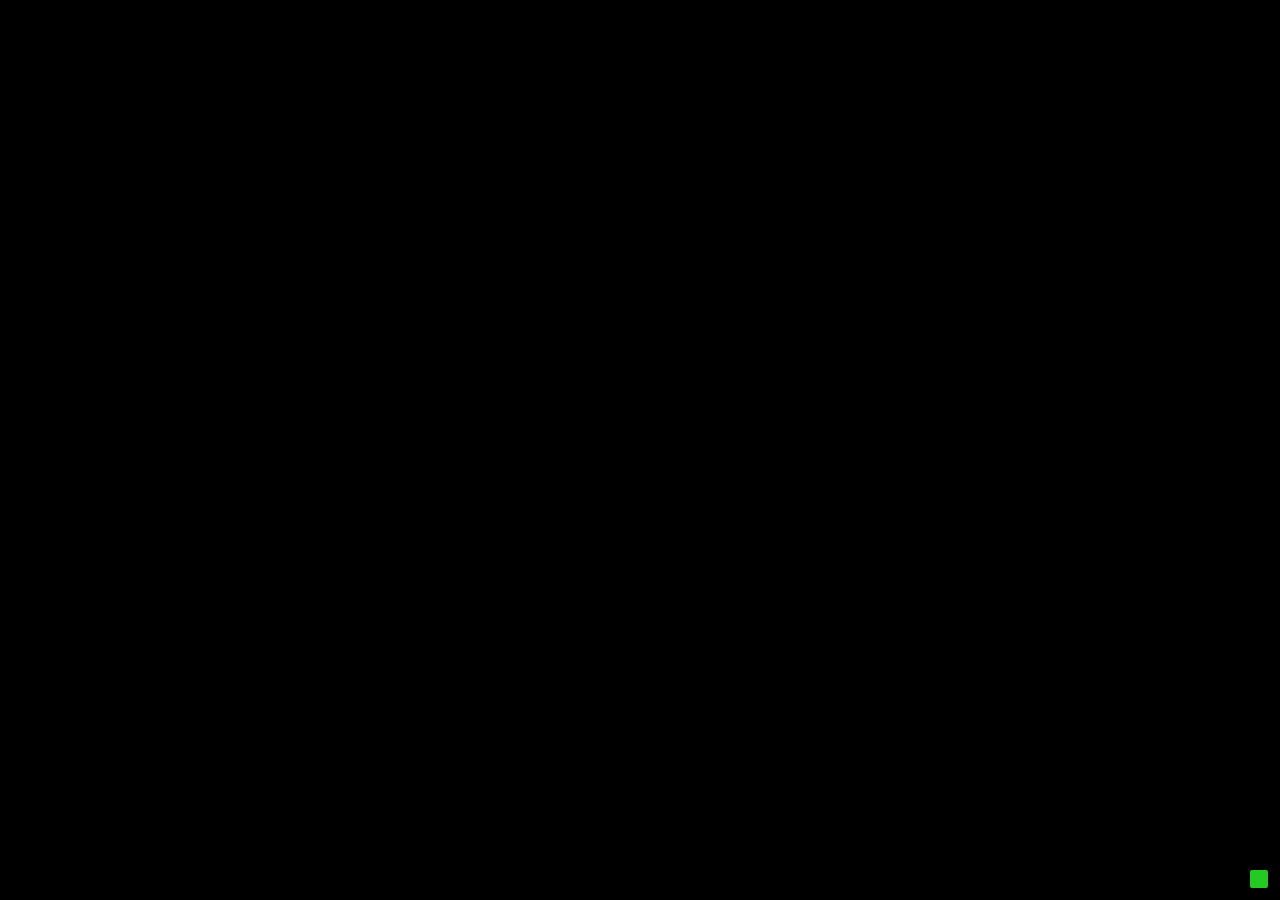
==== index.html @ a57cbce7 "Update and rename README.md to index.html" ====
<!doctype html>
<html lang="fr">
<head>
  <meta charset="utf-8">
  <title>Record – Fleurenoul</title>
  <meta name="viewport" content="width=device-width, initial-scale=1">
  <style>
    /* Reset basique */
    *, *::before, *::after {
      box-sizing: border-box;
      margin: 0;
      padding: 0;
    }

    /* Fond tribunal : mets ici ton image */
    body {
      min-height: 100vh;
      font-family: system-ui, -apple-system, BlinkMacSystemFont, "Segoe UI", sans-serif;
      background: #000;
      background-image: url("courtroom-bg.jpg"); /* remplace par le nom de ta photo si besoin */
      background-size: cover;
      background-position: center;
      background-repeat: no-repeat;
      color: #fff;
      display: flex;
      align-items: center;
      justify-content: center;
      padding: 20px;
    }

    /* Panneau type Court Record */
    .evidence-menu {
      position: relative;
      z-index: 1;
      width: min(900px, 100%);
      background: #006aa9;
      border-radius: 16px;
      box-shadow: 0 18px 40px rgba(0,0,0,0.6);
      border: 4px solid #004f7a;
      overflow: hidden;
      opacity: 0; /* sera révélé après l’animation */
      transition: opacity 0.5s ease-out;
    }

    .evidence-header {
      display: flex;
      justify-content: space-between;
      align-items: center;
      padding: 6px 16px;
      background: linear-gradient(to right, #005a8f, #007cc1);
      color: #fff;
      font-weight: 700;
      font-size: 15px;
    }

    .evidence-header-left {
      display: flex;
      align-items: center;
      gap: 12px;
    }

    .header-tab {
      background: #ffffff;
      color: #005a8f;
      padding: 4px 10px;
      border-radius: 4px 4px 0 0;
      font-size: 13px;
      box-shadow: 0 2px 0 rgba(0,0,0,0.2);
    }

    .header-title {
      text-transform: uppercase;
      letter-spacing: 0.08em;
      font-size: 11px;
      opacity: 0.85;
    }

    .story-mode {
      background: #1fa53c;
      color: #fff;
      padding: 3px 10px;
      border-radius: 12px;
      font-size: 11px;
      box-shadow: 0 2px 0 rgba(0,0,0,0.4);
    }

    /* Zone de détails (texte de la preuve/fandom) */
    .evidence-details {
      background: #ffffff;
      color: #222;
      padding: 12px 18px 14px;
      border-bottom: 3px solid #b5b5b5;
      font-size: 14px;
      min-height: 150px;
    }

    .evidence-title {
      background: #ffd948;
      padding: 6px 10px;
      font-weight: 700;
      margin-bottom: 8px;
      border-radius: 4px;
      border: 1px solid #c69e27;
    }

    .evidence-text {
      margin-bottom: 8px;
      line-height: 1.4;
    }

    .evidence-notes {
      font-size: 13px;
      color: #444;
      border-top: 1px dashed #bbb;
      padding-top: 6px;
    }

    .btn-enter {
      margin-top: 10px;
      display: inline-block;
      background: #006aa9;
      color: #fff;
      border: none;
      border-radius: 999px;
      padding: 6px 14px;
      font-size: 13px;
      cursor: pointer;
      box-shadow: 0 3px 0 rgba(0,0,0,0.4);
    }

    .btn-enter:active {
      transform: translateY(2px);
      box-shadow: 0 1px 0 rgba(0,0,0,0.4);
    }

    /* Icônes / slots de preuve */
    .evidence-icons {
      padding: 6px 12px 12px;
      background: #006aa9;
      display: grid;
      grid-template-columns: auto 1fr auto;
      align-items: center;
      gap: 8px;
    }

    .arrow-btn {
      width: 26px;
      height: 26px;
      border-radius: 999px;
      border: none;
      background: #ffd948;
      color: #754c16;
      font-weight: 700;
      cursor: pointer;
      box-shadow: 0 2px 0 rgba(0,0,0,0.5);
    }

    .arrow-btn:active {
      transform: translateY(2px);
      box-shadow: 0 1px 0 rgba(0,0,0,0.5);
    }

    .slots-row {
      display: grid;
      grid-template-columns: repeat(8, minmax(0, 1fr));
      gap: 4px;
      padding: 4px;
      background: #00538a;
      border-radius: 6px;
      box-shadow: inset 0 0 0 2px rgba(0,0,0,0.3);
    }

    .slot {
      height: 52px;
      border-radius: 4px;
      border: 2px solid #00456f;
      background: linear-gradient(to bottom, #00a3ff, #0063a3);
      display: flex;
      align-items: center;
      justify-content: center;
      cursor: pointer;
      position: relative;
      overflow: hidden;
      transition: transform 0.12s ease-out, box-shadow 0.12s ease-out, border-color 0.12s;
    }

    .slot::before {
      content: "";
      position: absolute;
      inset: 0;
      background: radial-gradient(circle at top, rgba(255,255,255,0.35), transparent 65%);
      opacity: 0.7;
      pointer-events: none;
    }

    .slot-icon {
      width: 32px;
      height: 32px;
      border-radius: 999px;
      background: #ffd948;
      border: 2px solid #c69e27;
      display: flex;
      align-items: center;
      justify-content: center;
      font-size: 18px;
      color: #754c16;
      font-weight: 700;
    }

    .slot-label {
      position: absolute;
      bottom: 2px;
      left: 2px;
      right: 2px;
      font-size: 9px;
      text-align: center;
      color: #eef7ff;
      text-shadow: 0 1px 0 rgba(0,0,0,0.6);
      pointer-events: none;
    }

    .slot:hover {
      transform: translateY(-2px);
      box-shadow: 0 3px 8px rgba(0,0,0,0.6);
      border-color: #ffe486;
    }

    .slot.active {
      border-color: #ffd948;
      box-shadow: 0 0 0 2px rgba(255,217,72,0.7);
    }

    /* Ligne de texte façon dialogue en bas */
    .dialogue-bar {
      background: #001118;
      color: #58ff58;
      font-family: "Courier New", monospace;
      padding: 8px 16px;
      font-size: 13px;
      border-top: 2px solid #0c3c0c;
    }

    /* Overlay transition de jour Ace Attorney-like */
    .day-transition {
      position: fixed;
      inset: 0;
      background: rgba(0, 0, 0, 0.9);
      display: flex;
      align-items: flex-end;
      justify-content: center;
      z-index: 999;
      pointer-events: none;
    }

    .day-band {
      width: 100%;
      max-width: 1300px;
      background: #000814;
      border-top: 2px solid #0c3c0c;
      padding: 18px 32px 20px;
      box-shadow: 0 -6px 0 rgba(0,0,0,0.8);
      transform: translateY(100%);
      text-align: center;    /* <-- c’est ça qui centre le texte */
      animation: day-band-slide 0.7s ease-out forwards,
                 day-band-hold 1.6s linear 0.7s forwards,
                 day-band-exit 0.7s ease-in 2.3s forwards;
    }

    .day-line {
      font-family: "Courier New", monospace;
      color: #58ff58;
      font-size: 18px;
      text-shadow: 0 1px 0 #002b00;
    }

    .day-date {
      margin-bottom: 4px;
    }

    .day-court {
      font-weight: bold;
    }

    /* Animations du bandeau */
    @keyframes day-band-slide {
      from { transform: translateY(100%); }
      to   { transform: translateY(0%); }
    }

    @keyframes day-band-hold {
      from { opacity: 1; }
      to   { opacity: 1; }
    }

    @keyframes day-band-exit {
      from { transform: translateY(0%); opacity: 1; }
      to   { transform: translateY(100%); opacity: 0; }
    }

    /* Overlay easter egg "gay" */
    .gay-easter-egg {
  position: fixed;
  inset: 0;
  display: none;              /* caché par défaut */
  align-items: center;
  justify-content: center;
  z-index: 1000;
}

    .gay-easter-egg-backdrop {
      position: absolute;
      inset: 0;
      background: rgba(0, 0, 0, 0.85);
    }

    .gay-easter-egg-content {
      position: relative;
      z-index: 1001;
      background: #000814;
      border-radius: 12px;
      padding: 12px;
      box-shadow: 0 18px 40px rgba(0,0,0,0.8);
      max-width: 640px;
      width: 90%;
    }

    .gay-easter-egg-content video {
      width: 100%;
      height: auto;
      display: block;
      border-radius: 8px;
    }

    .gay-close-btn {
      margin-top: 8px;
      display: inline-block;
      background: #006aa9;
      color: #fff;
      border: none;
      border-radius: 999px;
      padding: 6px 14px;
      font-size: 13px;
      cursor: pointer;
      box-shadow: 0 3px 0 rgba(0,0,0,0.4);
    }

    .gay-close-btn:active {
      transform: translateY(2px);
      box-shadow: 0 1px 0 rgba(0,0,0,0.4);
    }

    /* Bouton carré pour couper la musique en bas à droite */
    .bg-music-toggle {
      position: fixed;
      right: 12px;
      bottom: 12px;
      width: 18px;
      height: 18px;
      border-radius: 2px;
      border: none;
      background: #24c924;        /* vert = musique active */
      box-shadow: 0 2px 4px rgba(0,0,0,0.5);
      cursor: pointer;
      z-index: 1002;
    }

    .bg-music-toggle.muted {
      background: #c92424;        /* rouge = musique coupée */
    }

    /* Responsive */
    @media (max-width: 700px) {
      .evidence-menu {
        border-width: 3px;
      }

      .evidence-details {
        font-size: 13px;
      }

      .slot {
        height: 46px;
      }

      .slot-icon {
        width: 26px;
        height: 26px;
        font-size: 16px;
      }

      .header-tab {
        display: none; /* on simplifie sur petit écran */
      }
    }
  </style>
</head>
<body>
  <!-- Overlay animation de jour -->
  <div class="day-transition" id="day-transition">
    <div class="day-band">
      <p class="day-line day-date">26 juillet 2026</p>
      <p class="day-line day-court">Tribunal de Fleurenoul</p>
    </div>
  </div>

  <!-- Panneau principal type Court Record -->
  <main class="evidence-menu" aria-label="Record de Fleurenoul">
    <header class="evidence-header">
      <div class="evidence-header-left">
        <div class="header-tab">Record</div>
        <div class="header-title">Dossier de Fleurenoul</div>
      </div>
    </header>

    <section class="evidence-details">
      <div class="evidence-title" id="evidence-title">
        Bienvenue dans le multivers de Fleurenoul
      </div>
      <p class="evidence-text" id="evidence-text">
        Choisis une “preuve” dans la barre du bas pour ouvrir le dossier d’un de ses centres d’intérêt :
        ITZY, Ace Attorney, My Little Pony, Ici tout commence, XLOV, Farod…
      </p>
      <p class="evidence-notes" id="evidence-notes">
        Conseil : commence par ITZY ou Ace Attorney si tu veux lui faire le plus plaisir.
      </p>
      <button class="btn-enter" id="btn-enter" type="button">
        Entrer dans ce fandom
      </button>
    </section>

    <nav class="evidence-icons" aria-label="Sélection des fandoms">
      <button class="arrow-btn" type="button" id="arrow-left">&lt;</button>

      <div class="slots-row" id="slots-row">
        <!-- rempli dynamiquement en JS -->
      </div>

      <button class="arrow-btn" type="button" id="arrow-right">&gt;</button>
    </nav>

    <div class="dialogue-bar" id="dialogue-bar">
      Juste avant que je clique sur cette “preuve”, je savais déjà que Fleurenoul allait l’adorer…
    </div>
  </main>

  <!-- Overlay easter egg vidéo -->
  <div class="gay-easter-egg" id="gay-easter-egg">
    <div class="gay-easter-egg-backdrop"></div>
    <div class="gay-easter-egg-content">
      <video id="gay-video" src="toi-t-es-gay-toi.mp4" controls></video>
      <button type="button" class="gay-close-btn" id="gay-close-btn">Fermer</button>
    </div>
  </div>

  <!-- Musique de fond + bouton mute -->
  <audio id="bg-music" src="Phoenix-Wright-Ace-Attorney-OST-Logic-and-Trick.mp3" loop></audio>
  <button type="button" id="bg-music-toggle" class="bg-music-toggle" aria-label="Couper la musique"></button>

  <script>
    // Configuration des fandoms de Fleurenoul
    const fandoms = [
      {
        id: "itzy",
        shortLabel: "ITZY",
        iconLetter: "I",
        page: "itzy.html",
        title: "ITZY",
        text: "ITZY est un girl group K‑pop de 5 membres que Fleurenoul adore.",
        notes: "Lorem ipsum",
        dialogue: "Cette preuve montre à quel point Fleurenoul est MIDZY."
      },
      {
        id: "ace-attorney",
        shortLabel: "Ace Att.",
        iconLetter: "A",
        page: "ace-attorney.html",
        title: "Ace Attorney",
        text: "Série de visual novels judiciaires où Phoenix Wright et Hunter/Edgeworth s’affrontent dans des procès dramatiques. Fleurenoul connaît les affaires par cœur.",
        notes: "Lorem ipsum",
        dialogue: "Cette preuve laisse entendre que Fleurenoul aime le narumitsu"
      },
      {
        id: "mlp",
        shortLabel: "MLP",
        iconLetter: "M",
        page: "mlp.html",
        title: "My Little Pony",
        text: "Univers coloré centré sur l’amitié et des poneys.",
        notes: "Lorem ipsum",
        dialogue: "Lorem ipsum"
      },
      {
        id: "ici-tout-commence",
        shortLabel: "ITC",
        iconLetter: "C",
        page: "ici-tout-commence.html",
        title: "Ici tout commence",
        text: "Série française qui suit le quotidien d’une école de cuisine, avec drama, relations et intrigues.",
        notes: "Lorem ipsum",
        dialogue: "Cette preuve rappelle à quel point Fleurenoul aime les intrigues. Et teyssier ce gros enculé."
      },
      {
        id: "xlov",
        shortLabel: "XLOV",
        iconLetter: "X",
        page: "xlov.html",
        title: "XLOV",
        text: "Lorem ipsum",
        notes: "Lorem ipsum",
        dialogue: "IMMA BE A OUUHOUUHOUUUUUUUU..."
      },
      {
        id: "farod",
        shortLabel: "Farod",
        iconLetter: "F",
        page: "farod.html",
        title: "Farodgames",
        text: "Farod, créateur français.",
        notes: "GAY (écrit gay sur ton clavier)",
        dialogue: "Lorem ipsum"
      }
    ];

    const slotsRow = document.getElementById("slots-row");
    const titleEl = document.getElementById("evidence-title");
    const textEl = document.getElementById("evidence-text");
    const notesEl = document.getElementById("evidence-notes");
    const enterBtn = document.getElementById("btn-enter");
    const dialogueBar = document.getElementById("dialogue-bar");
    const arrowLeft = document.getElementById("arrow-left");
    const arrowRight = document.getElementById("arrow-right");

    let currentIndex = 0;

    // Création des slots
    fandoms.forEach((fandom, index) => {
      const slot = document.createElement("button");
      slot.type = "button";
      slot.className = "slot";
      slot.dataset.index = index;

      const icon = document.createElement("div");
      icon.className = "slot-icon";
      icon.textContent = fandom.iconLetter;

      const label = document.createElement("div");
      label.className = "slot-label";
      label.textContent = fandom.shortLabel;

      slot.appendChild(icon);
      slot.appendChild(label);
      slotsRow.appendChild(slot);

      slot.addEventListener("click", () => {
        selectFandom(index);
      });
    });

    function selectFandom(index) {
      currentIndex = index;
      const fandom = fandoms[index];

      // Visuel slot actif
      document.querySelectorAll(".slot").forEach((slotEl) => {
        slotEl.classList.toggle(
          "active",
          Number(slotEl.dataset.index) === index
        );
      });

      // Mise à jour des textes
      titleEl.textContent = fandom.title;
      textEl.textContent = fandom.text;
      notesEl.textContent = fandom.notes;
      dialogueBar.textContent = fandom.dialogue;

      // Bouton "Entrer" -> redirection vers la page du fandom
      enterBtn.onclick = () => {
        if (fandom.page) {
          window.location.href = fandom.page;
        }
      };
    }

    // Flèches gauche/droite
    arrowLeft.addEventListener("click", () => {
      const newIndex = (currentIndex - 1 + fandoms.length) % fandoms.length;
      selectFandom(newIndex);
    });

    arrowRight.addEventListener("click", () => {
      const newIndex = (currentIndex + 1) % fandoms.length;
      selectFandom(newIndex);
    });

    // Sélection initiale
    selectFandom(0);

    // Animation d'entrée façon Ace Attorney : bandeau puis apparition du hub
    window.addEventListener("load", () => {
      const transition = document.getElementById("day-transition");
      const menu = document.querySelector(".evidence-menu");

      const totalDuration = 3000; // 0.7 + 1.6 + 0.7 secondes

      setTimeout(() => {
        if (transition) {
          transition.style.display = "none";
        }
        if (menu) {
          menu.style.opacity = "1";
        }
      }, totalDuration);
    });

    // Easter egg : quand on tape "gay" au clavier, lancer la vidéo
    (function () {
  const overlay = document.getElementById("gay-easter-egg");
  const video = document.getElementById("gay-video");
  const closeBtn = document.getElementById("gay-close-btn");

  let buffer = "";

  function openEasterEgg() {
    if (!overlay || !video) return;
    overlay.style.display = "flex";   // on affiche l’overlay
    video.currentTime = 0;
    video.play().catch(() => {
      // si l'autoplay est bloqué, l'utilisateur peut cliquer sur play
    });
  }

  function closeEasterEgg() {
    if (!overlay || !video) return;
    video.pause();
    overlay.style.display = "none";   // on cache l’overlay
    buffer = "";
  }

  // Fermer en cliquant sur le bouton ou sur le fond
  if (closeBtn) {
    closeBtn.addEventListener("click", closeEasterEgg);
  }
  if (overlay) {
    overlay.addEventListener("click", (e) => {
      if (
        e.target === overlay ||
        e.target.classList.contains("gay-easter-egg-backdrop")
      ) {
        closeEasterEgg();
      }
    });
  }

  // Fermer avec Escape
  window.addEventListener("keydown", (e) => {
    if (e.key === "Escape") {
      closeEasterEgg();
    }
  });

  // Détection de la séquence "g", "a", "y"
  window.addEventListener("keydown", (e) => {
    const tag = document.activeElement.tagName;
    if (tag === "INPUT" || tag === "TEXTAREA") return;

    const key = e.key.toLowerCase();
    if (key.length === 1 && key.match(/[a-z]/)) {
      buffer = (buffer + key).slice(-3); // garder les 3 dernières lettres
      if (buffer === "gay") {
        openEasterEgg();
      }
    }
  });
})();

    // Musique de fond : Logic and Trick, en boucle, avec bouton carré mute
    (function () {
      const music = document.getElementById("bg-music");
      const toggle = document.getElementById("bg-music-toggle");
      if (!music || !toggle) return;

      music.volume = 0.6;
      music.muted = false;

      let hasStarted = false;

      function startMusicOnce() {
        if (hasStarted) return;
        hasStarted = true;
        music.play().catch(() => {
          // si le navigateur bloque, le user pourra cliquer sur le bouton pour lancer manuellement
        });
        document.removeEventListener("click", startMusicOnce);
        document.removeEventListener("keydown", startMusicOnce);
      }

      // Première interaction utilisateur -> on démarre la musique
      document.addEventListener("click", startMusicOnce, { once: true });
      document.addEventListener("keydown", startMusicOnce, { once: true });

      // Bouton carré pour mute / unmute
      toggle.addEventListener("click", () => {
        music.muted = !music.muted;
        toggle.classList.toggle("muted", music.muted);
      });
    })();
  </script>
</body>
</html>
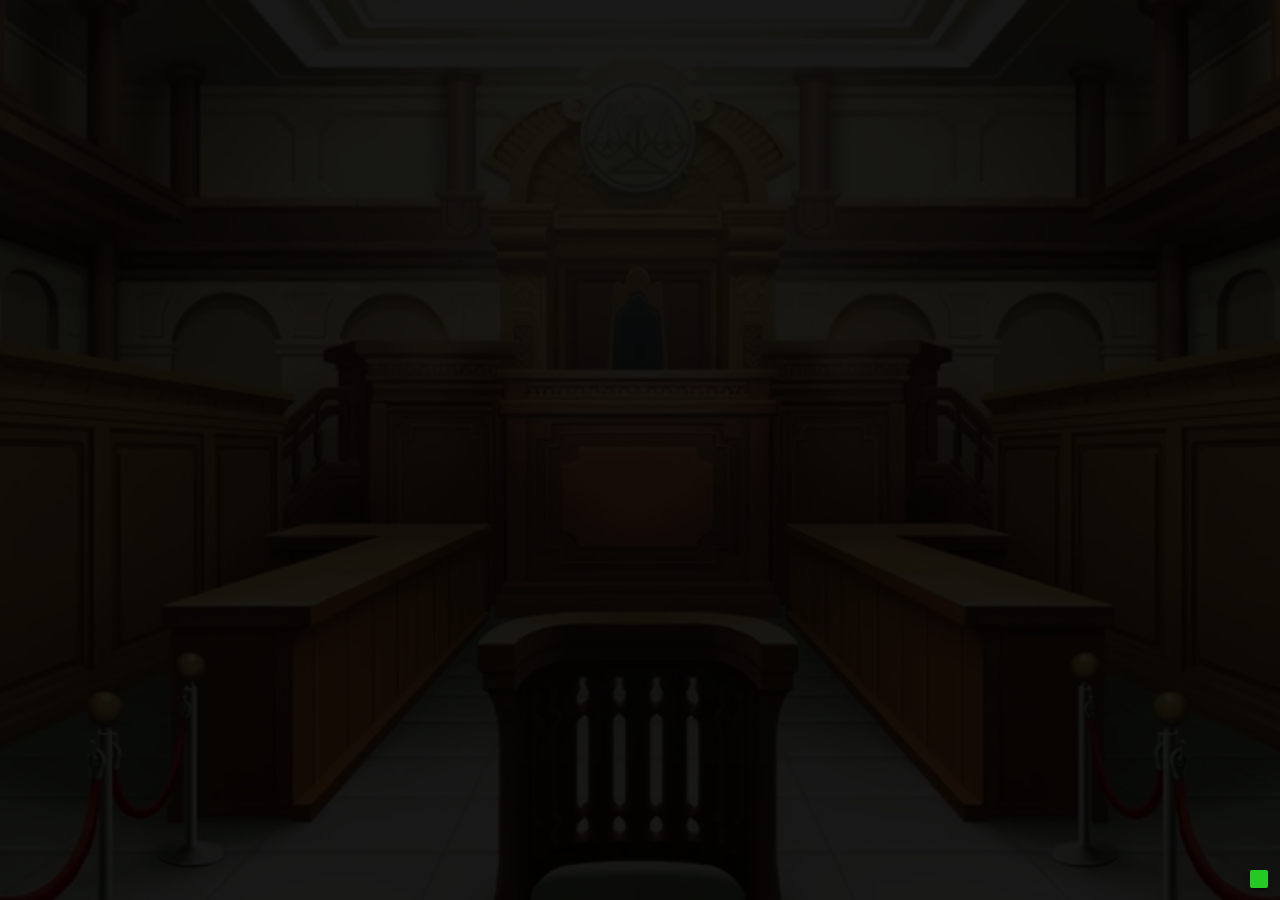
==== commit 83173ffa: "Update index.html" ====
--- a/index.html
+++ b/index.html
@@ -398,7 +398,7 @@
   <!-- Overlay animation de jour -->
   <div class="day-transition" id="day-transition">
     <div class="day-band">
-      <p class="day-line day-date">26 juillet 2026</p>
+      <p class="day-line day-date">28 septembre 2026</p>
       <p class="day-line day-court">Tribunal de Fleurenoul</p>
     </div>
   </div>
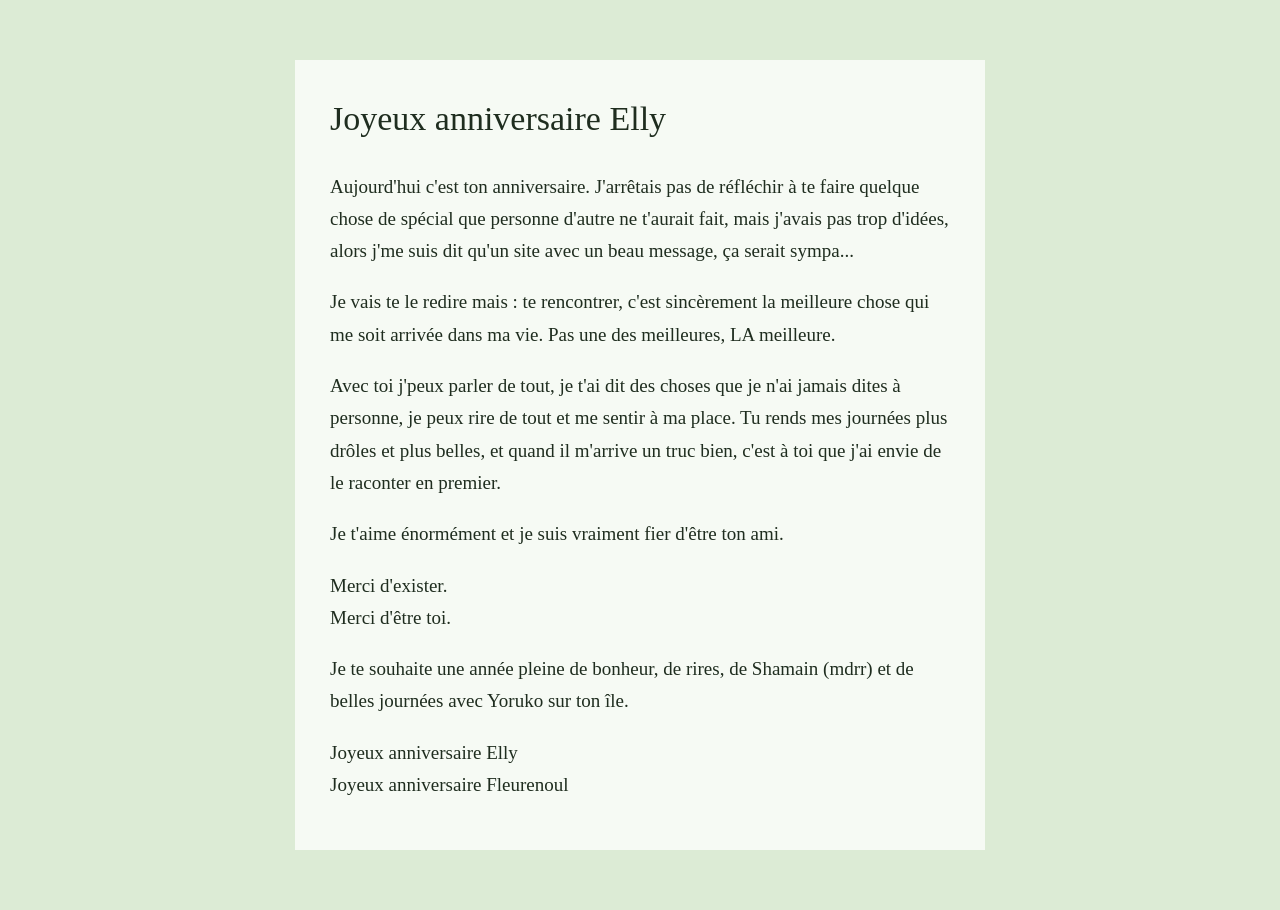
==== commit 211e1ecd: "Update index.html" ====
--- a/index.html
+++ b/index.html
@@ -1,710 +1,62 @@
-<!doctype html>
+<!DOCTYPE html>
 <html lang="fr">
 <head>
-  <meta charset="utf-8">
-  <title>Record – Fleurenoul</title>
-  <meta name="viewport" content="width=device-width, initial-scale=1">
-  <style>
-    /* Reset basique */
-    *, *::before, *::after {
-      box-sizing: border-box;
-      margin: 0;
-      padding: 0;
-    }
+<meta charset="UTF-8">
+<meta name="viewport" content="width=device-width, initial-scale=1">
+<title>joyeux anniversaire elly</title>
+<style>
+  body {
+    margin: 0;
+    background-color: #dcebd5;
+    /* pour mettre une image en fond : décommente la ligne en dessous et mets ton image dans le dossier */
+    /* background-image: url("fond.jpg"); background-size: cover; background-attachment: fixed; */
+    color: #1f2d1f;
+    font-family: Georgia, "Times New Roman", serif;
+    font-size: 19px;
+    line-height: 1.7;
+  }
 
-    /* Fond tribunal : mets ici ton image */
-    body {
-      min-height: 100vh;
-      font-family: system-ui, -apple-system, BlinkMacSystemFont, "Segoe UI", sans-serif;
-      background: #000;
-      background-image: url("courtroom-bg.jpg"); /* remplace par le nom de ta photo si besoin */
-      background-size: cover;
-      background-position: center;
-      background-repeat: no-repeat;
-      color: #fff;
-      display: flex;
-      align-items: center;
-      justify-content: center;
-      padding: 20px;
-    }
+  .texte {
+    max-width: 620px;
+    margin: 60px auto;
+    padding: 30px 35px;
+    background: rgba(255, 255, 255, 0.75);
+  }
 
-    /* Panneau type Court Record */
-    .evidence-menu {
-      position: relative;
-      z-index: 1;
-      width: min(900px, 100%);
-      background: #006aa9;
-      border-radius: 16px;
-      box-shadow: 0 18px 40px rgba(0,0,0,0.6);
-      border: 4px solid #004f7a;
-      overflow: hidden;
-      opacity: 0; /* sera révélé après l’animation */
-      transition: opacity 0.5s ease-out;
-    }
+  h1 {
+    font-size: 34px;
+    font-weight: normal;
+    margin-top: 0;
+  }
 
-    .evidence-header {
-      display: flex;
-      justify-content: space-between;
-      align-items: center;
-      padding: 6px 16px;
-      background: linear-gradient(to right, #005a8f, #007cc1);
-      color: #fff;
-      font-weight: 700;
-      font-size: 15px;
-    }
-
-    .evidence-header-left {
-      display: flex;
-      align-items: center;
-      gap: 12px;
-    }
-
-    .header-tab {
-      background: #ffffff;
-      color: #005a8f;
-      padding: 4px 10px;
-      border-radius: 4px 4px 0 0;
-      font-size: 13px;
-      box-shadow: 0 2px 0 rgba(0,0,0,0.2);
-    }
-
-    .header-title {
-      text-transform: uppercase;
-      letter-spacing: 0.08em;
-      font-size: 11px;
-      opacity: 0.85;
-    }
-
-    .story-mode {
-      background: #1fa53c;
-      color: #fff;
-      padding: 3px 10px;
-      border-radius: 12px;
-      font-size: 11px;
-      box-shadow: 0 2px 0 rgba(0,0,0,0.4);
-    }
-
-    /* Zone de détails (texte de la preuve/fandom) */
-    .evidence-details {
-      background: #ffffff;
-      color: #222;
-      padding: 12px 18px 14px;
-      border-bottom: 3px solid #b5b5b5;
-      font-size: 14px;
-      min-height: 150px;
-    }
-
-    .evidence-title {
-      background: #ffd948;
-      padding: 6px 10px;
-      font-weight: 700;
-      margin-bottom: 8px;
-      border-radius: 4px;
-      border: 1px solid #c69e27;
-    }
-
-    .evidence-text {
-      margin-bottom: 8px;
-      line-height: 1.4;
-    }
-
-    .evidence-notes {
-      font-size: 13px;
-      color: #444;
-      border-top: 1px dashed #bbb;
-      padding-top: 6px;
-    }
-
-    .btn-enter {
-      margin-top: 10px;
-      display: inline-block;
-      background: #006aa9;
-      color: #fff;
-      border: none;
-      border-radius: 999px;
-      padding: 6px 14px;
-      font-size: 13px;
-      cursor: pointer;
-      box-shadow: 0 3px 0 rgba(0,0,0,0.4);
-    }
-
-    .btn-enter:active {
-      transform: translateY(2px);
-      box-shadow: 0 1px 0 rgba(0,0,0,0.4);
-    }
-
-    /* Icônes / slots de preuve */
-    .evidence-icons {
-      padding: 6px 12px 12px;
-      background: #006aa9;
-      display: grid;
-      grid-template-columns: auto 1fr auto;
-      align-items: center;
-      gap: 8px;
-    }
-
-    .arrow-btn {
-      width: 26px;
-      height: 26px;
-      border-radius: 999px;
-      border: none;
-      background: #ffd948;
-      color: #754c16;
-      font-weight: 700;
-      cursor: pointer;
-      box-shadow: 0 2px 0 rgba(0,0,0,0.5);
-    }
-
-    .arrow-btn:active {
-      transform: translateY(2px);
-      box-shadow: 0 1px 0 rgba(0,0,0,0.5);
-    }
-
-    .slots-row {
-      display: grid;
-      grid-template-columns: repeat(8, minmax(0, 1fr));
-      gap: 4px;
-      padding: 4px;
-      background: #00538a;
-      border-radius: 6px;
-      box-shadow: inset 0 0 0 2px rgba(0,0,0,0.3);
-    }
-
-    .slot {
-      height: 52px;
-      border-radius: 4px;
-      border: 2px solid #00456f;
-      background: linear-gradient(to bottom, #00a3ff, #0063a3);
-      display: flex;
-      align-items: center;
-      justify-content: center;
-      cursor: pointer;
-      position: relative;
-      overflow: hidden;
-      transition: transform 0.12s ease-out, box-shadow 0.12s ease-out, border-color 0.12s;
-    }
-
-    .slot::before {
-      content: "";
-      position: absolute;
-      inset: 0;
-      background: radial-gradient(circle at top, rgba(255,255,255,0.35), transparent 65%);
-      opacity: 0.7;
-      pointer-events: none;
-    }
-
-    .slot-icon {
-      width: 32px;
-      height: 32px;
-      border-radius: 999px;
-      background: #ffd948;
-      border: 2px solid #c69e27;
-      display: flex;
-      align-items: center;
-      justify-content: center;
-      font-size: 18px;
-      color: #754c16;
-      font-weight: 700;
-    }
-
-    .slot-label {
-      position: absolute;
-      bottom: 2px;
-      left: 2px;
-      right: 2px;
-      font-size: 9px;
-      text-align: center;
-      color: #eef7ff;
-      text-shadow: 0 1px 0 rgba(0,0,0,0.6);
-      pointer-events: none;
-    }
-
-    .slot:hover {
-      transform: translateY(-2px);
-      box-shadow: 0 3px 8px rgba(0,0,0,0.6);
-      border-color: #ffe486;
-    }
-
-    .slot.active {
-      border-color: #ffd948;
-      box-shadow: 0 0 0 2px rgba(255,217,72,0.7);
-    }
-
-    /* Ligne de texte façon dialogue en bas */
-    .dialogue-bar {
-      background: #001118;
-      color: #58ff58;
-      font-family: "Courier New", monospace;
-      padding: 8px 16px;
-      font-size: 13px;
-      border-top: 2px solid #0c3c0c;
-    }
-
-    /* Overlay transition de jour Ace Attorney-like */
-    .day-transition {
-      position: fixed;
-      inset: 0;
-      background: rgba(0, 0, 0, 0.9);
-      display: flex;
-      align-items: flex-end;
-      justify-content: center;
-      z-index: 999;
-      pointer-events: none;
-    }
-
-    .day-band {
-      width: 100%;
-      max-width: 1300px;
-      background: #000814;
-      border-top: 2px solid #0c3c0c;
-      padding: 18px 32px 20px;
-      box-shadow: 0 -6px 0 rgba(0,0,0,0.8);
-      transform: translateY(100%);
-      text-align: center;    /* <-- c’est ça qui centre le texte */
-      animation: day-band-slide 0.7s ease-out forwards,
-                 day-band-hold 1.6s linear 0.7s forwards,
-                 day-band-exit 0.7s ease-in 2.3s forwards;
-    }
-
-    .day-line {
-      font-family: "Courier New", monospace;
-      color: #58ff58;
-      font-size: 18px;
-      text-shadow: 0 1px 0 #002b00;
-    }
-
-    .day-date {
-      margin-bottom: 4px;
-    }
-
-    .day-court {
-      font-weight: bold;
-    }
-
-    /* Animations du bandeau */
-    @keyframes day-band-slide {
-      from { transform: translateY(100%); }
-      to   { transform: translateY(0%); }
-    }
-
-    @keyframes day-band-hold {
-      from { opacity: 1; }
-      to   { opacity: 1; }
-    }
-
-    @keyframes day-band-exit {
-      from { transform: translateY(0%); opacity: 1; }
-      to   { transform: translateY(100%); opacity: 0; }
-    }
-
-    /* Overlay easter egg "gay" */
-    .gay-easter-egg {
-  position: fixed;
-  inset: 0;
-  display: none;              /* caché par défaut */
-  align-items: center;
-  justify-content: center;
-  z-index: 1000;
-}
-
-    .gay-easter-egg-backdrop {
-      position: absolute;
-      inset: 0;
-      background: rgba(0, 0, 0, 0.85);
-    }
-
-    .gay-easter-egg-content {
-      position: relative;
-      z-index: 1001;
-      background: #000814;
-      border-radius: 12px;
-      padding: 12px;
-      box-shadow: 0 18px 40px rgba(0,0,0,0.8);
-      max-width: 640px;
-      width: 90%;
-    }
-
-    .gay-easter-egg-content video {
-      width: 100%;
-      height: auto;
-      display: block;
-      border-radius: 8px;
-    }
-
-    .gay-close-btn {
-      margin-top: 8px;
-      display: inline-block;
-      background: #006aa9;
-      color: #fff;
-      border: none;
-      border-radius: 999px;
-      padding: 6px 14px;
-      font-size: 13px;
-      cursor: pointer;
-      box-shadow: 0 3px 0 rgba(0,0,0,0.4);
-    }
-
-    .gay-close-btn:active {
-      transform: translateY(2px);
-      box-shadow: 0 1px 0 rgba(0,0,0,0.4);
-    }
-
-    /* Bouton carré pour couper la musique en bas à droite */
-    .bg-music-toggle {
-      position: fixed;
-      right: 12px;
-      bottom: 12px;
-      width: 18px;
-      height: 18px;
-      border-radius: 2px;
-      border: none;
-      background: #24c924;        /* vert = musique active */
-      box-shadow: 0 2px 4px rgba(0,0,0,0.5);
-      cursor: pointer;
-      z-index: 1002;
-    }
-
-    .bg-music-toggle.muted {
-      background: #c92424;        /* rouge = musique coupée */
-    }
-
-    /* Responsive */
-    @media (max-width: 700px) {
-      .evidence-menu {
-        border-width: 3px;
-      }
-
-      .evidence-details {
-        font-size: 13px;
-      }
-
-      .slot {
-        height: 46px;
-      }
-
-      .slot-icon {
-        width: 26px;
-        height: 26px;
-        font-size: 16px;
-      }
-
-      .header-tab {
-        display: none; /* on simplifie sur petit écran */
-      }
-    }
-  </style>
+  @media (max-width: 600px) {
+    body { font-size: 17px; }
+    .texte { margin: 20px 12px; padding: 22px 20px; }
+    h1 { font-size: 28px; }
+  }
+</style>
 </head>
 <body>
-  <!-- Overlay animation de jour -->
-  <div class="day-transition" id="day-transition">
-    <div class="day-band">
-      <p class="day-line day-date">28 septembre 2026</p>
-      <p class="day-line day-court">Tribunal de Fleurenoul</p>
-    </div>
-  </div>
 
-  <!-- Panneau principal type Court Record -->
-  <main class="evidence-menu" aria-label="Record de Fleurenoul">
-    <header class="evidence-header">
-      <div class="evidence-header-left">
-        <div class="header-tab">Record</div>
-        <div class="header-title">Dossier de Fleurenoul</div>
-      </div>
-    </header>
+<div class="texte">
+  <h1>Joyeux anniversaire Elly</h1>
 
-    <section class="evidence-details">
-      <div class="evidence-title" id="evidence-title">
-        Bienvenue dans le multivers de Fleurenoul
-      </div>
-      <p class="evidence-text" id="evidence-text">
-        Choisis une “preuve” dans la barre du bas pour ouvrir le dossier d’un de ses centres d’intérêt :
-        ITZY, Ace Attorney, My Little Pony, Ici tout commence, XLOV, Farod…
-      </p>
-      <p class="evidence-notes" id="evidence-notes">
-        Conseil : commence par ITZY ou Ace Attorney si tu veux lui faire le plus plaisir.
-      </p>
-      <button class="btn-enter" id="btn-enter" type="button">
-        Entrer dans ce fandom
-      </button>
-    </section>
+  <p>Aujourd'hui c'est ton anniversaire. J'arrêtais pas de réfléchir à te faire quelque chose de spécial que personne d'autre ne t'aurait fait, mais j'avais pas trop d'idées, alors j'me suis dit qu'un site avec un beau message, ça serait sympa...</p>
 
-    <nav class="evidence-icons" aria-label="Sélection des fandoms">
-      <button class="arrow-btn" type="button" id="arrow-left">&lt;</button>
+  <p>Je vais te le redire mais : te rencontrer, c'est sincèrement la meilleure chose qui me soit arrivée dans ma vie. Pas une des meilleures, LA meilleure.</p>
 
-      <div class="slots-row" id="slots-row">
-        <!-- rempli dynamiquement en JS -->
-      </div>
+  <p>Avec toi j'peux parler de tout, je t'ai dit des choses que je n'ai jamais dites à personne, je peux rire de tout et me sentir à ma place. Tu rends mes journées plus drôles et plus belles, et quand il m'arrive un truc bien, c'est à toi que j'ai envie de le raconter en premier.</p>
 
-      <button class="arrow-btn" type="button" id="arrow-right">&gt;</button>
-    </nav>
+  <p>Je t'aime énormément et je suis vraiment fier d'être ton ami.</p>
 
-    <div class="dialogue-bar" id="dialogue-bar">
-      Juste avant que je clique sur cette “preuve”, je savais déjà que Fleurenoul allait l’adorer…
-    </div>
-  </main>
+  <p>Merci d'exister.<br>
+  Merci d'être toi.</p>
 
-  <!-- Overlay easter egg vidéo -->
-  <div class="gay-easter-egg" id="gay-easter-egg">
-    <div class="gay-easter-egg-backdrop"></div>
-    <div class="gay-easter-egg-content">
-      <video id="gay-video" src="toi-t-es-gay-toi.mp4" controls></video>
-      <button type="button" class="gay-close-btn" id="gay-close-btn">Fermer</button>
-    </div>
-  </div>
+  <p>Je te souhaite une année pleine de bonheur, de rires, de Shamain (mdrr) et de belles journées avec Yoruko sur ton île.</p>
 
-  <!-- Musique de fond + bouton mute -->
-  <audio id="bg-music" src="Phoenix-Wright-Ace-Attorney-OST-Logic-and-Trick.mp3" loop></audio>
-  <button type="button" id="bg-music-toggle" class="bg-music-toggle" aria-label="Couper la musique"></button>
+  <p>Joyeux anniversaire Elly<br>
+  Joyeux anniversaire Fleurenoul</p>
+</div>
 
-  <script>
-    // Configuration des fandoms de Fleurenoul
-    const fandoms = [
-      {
-        id: "itzy",
-        shortLabel: "ITZY",
-        iconLetter: "I",
-        page: "itzy.html",
-        title: "ITZY",
-        text: "ITZY est un girl group K‑pop de 5 membres que Fleurenoul adore.",
-        notes: "Lorem ipsum",
-        dialogue: "Cette preuve montre à quel point Fleurenoul est MIDZY."
-      },
-      {
-        id: "ace-attorney",
-        shortLabel: "Ace Att.",
-        iconLetter: "A",
-        page: "ace-attorney.html",
-        title: "Ace Attorney",
-        text: "Série de visual novels judiciaires où Phoenix Wright et Hunter/Edgeworth s’affrontent dans des procès dramatiques. Fleurenoul connaît les affaires par cœur.",
-        notes: "Lorem ipsum",
-        dialogue: "Cette preuve laisse entendre que Fleurenoul aime le narumitsu"
-      },
-      {
-        id: "mlp",
-        shortLabel: "MLP",
-        iconLetter: "M",
-        page: "mlp.html",
-        title: "My Little Pony",
-        text: "Univers coloré centré sur l’amitié et des poneys.",
-        notes: "Lorem ipsum",
-        dialogue: "Lorem ipsum"
-      },
-      {
-        id: "ici-tout-commence",
-        shortLabel: "ITC",
-        iconLetter: "C",
-        page: "ici-tout-commence.html",
-        title: "Ici tout commence",
-        text: "Série française qui suit le quotidien d’une école de cuisine, avec drama, relations et intrigues.",
-        notes: "Lorem ipsum",
-        dialogue: "Cette preuve rappelle à quel point Fleurenoul aime les intrigues. Et teyssier ce gros enculé."
-      },
-      {
-        id: "xlov",
-        shortLabel: "XLOV",
-        iconLetter: "X",
-        page: "xlov.html",
-        title: "XLOV",
-        text: "Lorem ipsum",
-        notes: "Lorem ipsum",
-        dialogue: "IMMA BE A OUUHOUUHOUUUUUUUU..."
-      },
-      {
-        id: "farod",
-        shortLabel: "Farod",
-        iconLetter: "F",
-        page: "farod.html",
-        title: "Farodgames",
-        text: "Farod, créateur français.",
-        notes: "GAY (écrit gay sur ton clavier)",
-        dialogue: "Lorem ipsum"
-      }
-    ];
-
-    const slotsRow = document.getElementById("slots-row");
-    const titleEl = document.getElementById("evidence-title");
-    const textEl = document.getElementById("evidence-text");
-    const notesEl = document.getElementById("evidence-notes");
-    const enterBtn = document.getElementById("btn-enter");
-    const dialogueBar = document.getElementById("dialogue-bar");
-    const arrowLeft = document.getElementById("arrow-left");
-    const arrowRight = document.getElementById("arrow-right");
-
-    let currentIndex = 0;
-
-    // Création des slots
-    fandoms.forEach((fandom, index) => {
-      const slot = document.createElement("button");
-      slot.type = "button";
-      slot.className = "slot";
-      slot.dataset.index = index;
-
-      const icon = document.createElement("div");
-      icon.className = "slot-icon";
-      icon.textContent = fandom.iconLetter;
-
-      const label = document.createElement("div");
-      label.className = "slot-label";
-      label.textContent = fandom.shortLabel;
-
-      slot.appendChild(icon);
-      slot.appendChild(label);
-      slotsRow.appendChild(slot);
-
-      slot.addEventListener("click", () => {
-        selectFandom(index);
-      });
-    });
-
-    function selectFandom(index) {
-      currentIndex = index;
-      const fandom = fandoms[index];
-
-      // Visuel slot actif
-      document.querySelectorAll(".slot").forEach((slotEl) => {
-        slotEl.classList.toggle(
-          "active",
-          Number(slotEl.dataset.index) === index
-        );
-      });
-
-      // Mise à jour des textes
-      titleEl.textContent = fandom.title;
-      textEl.textContent = fandom.text;
-      notesEl.textContent = fandom.notes;
-      dialogueBar.textContent = fandom.dialogue;
-
-      // Bouton "Entrer" -> redirection vers la page du fandom
-      enterBtn.onclick = () => {
-        if (fandom.page) {
-          window.location.href = fandom.page;
-        }
-      };
-    }
-
-    // Flèches gauche/droite
-    arrowLeft.addEventListener("click", () => {
-      const newIndex = (currentIndex - 1 + fandoms.length) % fandoms.length;
-      selectFandom(newIndex);
-    });
-
-    arrowRight.addEventListener("click", () => {
-      const newIndex = (currentIndex + 1) % fandoms.length;
-      selectFandom(newIndex);
-    });
-
-    // Sélection initiale
-    selectFandom(0);
-
-    // Animation d'entrée façon Ace Attorney : bandeau puis apparition du hub
-    window.addEventListener("load", () => {
-      const transition = document.getElementById("day-transition");
-      const menu = document.querySelector(".evidence-menu");
-
-      const totalDuration = 3000; // 0.7 + 1.6 + 0.7 secondes
-
-      setTimeout(() => {
-        if (transition) {
-          transition.style.display = "none";
-        }
-        if (menu) {
-          menu.style.opacity = "1";
-        }
-      }, totalDuration);
-    });
-
-    // Easter egg : quand on tape "gay" au clavier, lancer la vidéo
-    (function () {
-  const overlay = document.getElementById("gay-easter-egg");
-  const video = document.getElementById("gay-video");
-  const closeBtn = document.getElementById("gay-close-btn");
-
-  let buffer = "";
-
-  function openEasterEgg() {
-    if (!overlay || !video) return;
-    overlay.style.display = "flex";   // on affiche l’overlay
-    video.currentTime = 0;
-    video.play().catch(() => {
-      // si l'autoplay est bloqué, l'utilisateur peut cliquer sur play
-    });
-  }
-
-  function closeEasterEgg() {
-    if (!overlay || !video) return;
-    video.pause();
-    overlay.style.display = "none";   // on cache l’overlay
-    buffer = "";
-  }
-
-  // Fermer en cliquant sur le bouton ou sur le fond
-  if (closeBtn) {
-    closeBtn.addEventListener("click", closeEasterEgg);
-  }
-  if (overlay) {
-    overlay.addEventListener("click", (e) => {
-      if (
-        e.target === overlay ||
-        e.target.classList.contains("gay-easter-egg-backdrop")
-      ) {
-        closeEasterEgg();
-      }
-    });
-  }
-
-  // Fermer avec Escape
-  window.addEventListener("keydown", (e) => {
-    if (e.key === "Escape") {
-      closeEasterEgg();
-    }
-  });
-
-  // Détection de la séquence "g", "a", "y"
-  window.addEventListener("keydown", (e) => {
-    const tag = document.activeElement.tagName;
-    if (tag === "INPUT" || tag === "TEXTAREA") return;
-
-    const key = e.key.toLowerCase();
-    if (key.length === 1 && key.match(/[a-z]/)) {
-      buffer = (buffer + key).slice(-3); // garder les 3 dernières lettres
-      if (buffer === "gay") {
-        openEasterEgg();
-      }
-    }
-  });
-})();
-
-    // Musique de fond : Logic and Trick, en boucle, avec bouton carré mute
-    (function () {
-      const music = document.getElementById("bg-music");
-      const toggle = document.getElementById("bg-music-toggle");
-      if (!music || !toggle) return;
-
-      music.volume = 0.6;
-      music.muted = false;
-
-      let hasStarted = false;
-
-      function startMusicOnce() {
-        if (hasStarted) return;
-        hasStarted = true;
-        music.play().catch(() => {
-          // si le navigateur bloque, le user pourra cliquer sur le bouton pour lancer manuellement
-        });
-        document.removeEventListener("click", startMusicOnce);
-        document.removeEventListener("keydown", startMusicOnce);
-      }
-
-      // Première interaction utilisateur -> on démarre la musique
-      document.addEventListener("click", startMusicOnce, { once: true });
-      document.addEventListener("keydown", startMusicOnce, { once: true });
-
-      // Bouton carré pour mute / unmute
-      toggle.addEventListener("click", () => {
-        music.muted = !music.muted;
-        toggle.classList.toggle("muted", music.muted);
-      });
-    })();
-  </script>
 </body>
 </html>
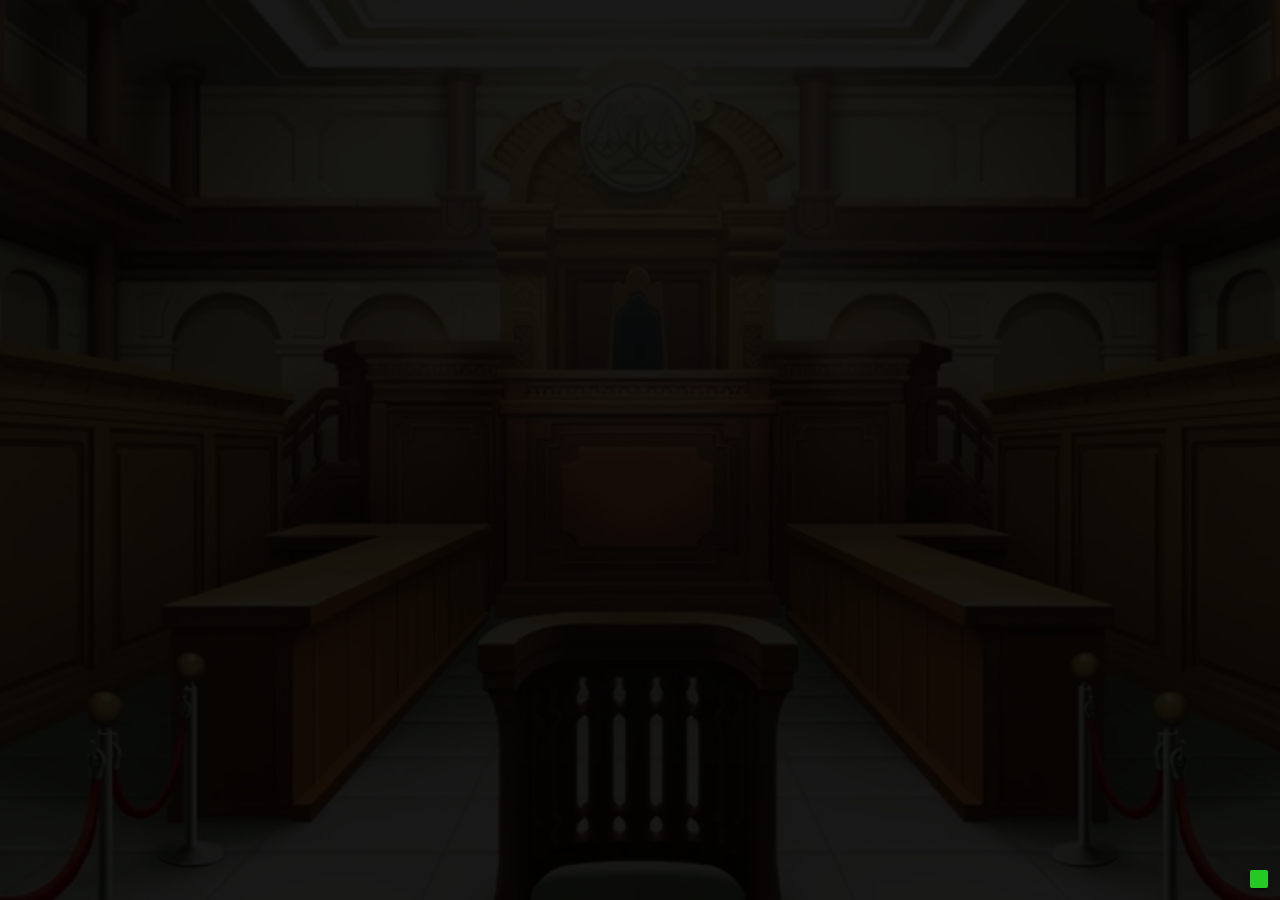
==== commit 52162ff1: "Update index.html" ====
--- a/index.html
+++ b/index.html
@@ -1,62 +1,1039 @@
-<!DOCTYPE html>
+<!doctype html>
 <html lang="fr">
 <head>
-<meta charset="UTF-8">
-<meta name="viewport" content="width=device-width, initial-scale=1">
-<title>joyeux anniversaire elly</title>
-<style>
-  body {
-    margin: 0;
-    background-color: #dcebd5;
-    /* pour mettre une image en fond : décommente la ligne en dessous et mets ton image dans le dossier */
-    /* background-image: url("fond.jpg"); background-size: cover; background-attachment: fixed; */
-    color: #1f2d1f;
-    font-family: Georgia, "Times New Roman", serif;
-    font-size: 19px;
-    line-height: 1.7;
-  }
-
-  .texte {
-    max-width: 620px;
-    margin: 60px auto;
-    padding: 30px 35px;
-    background: rgba(255, 255, 255, 0.75);
-  }
-
-  h1 {
-    font-size: 34px;
-    font-weight: normal;
-    margin-top: 0;
-  }
-
-  @media (max-width: 600px) {
-    body { font-size: 17px; }
-    .texte { margin: 20px 12px; padding: 22px 20px; }
-    h1 { font-size: 28px; }
-  }
-</style>
+  <meta charset="utf-8">
+  <title>Record – Fleurenoul</title>
+  <meta name="viewport" content="width=device-width, initial-scale=1">
+  <style>
+    /* Reset basique */
+    *, *::before, *::after {
+      box-sizing: border-box;
+      margin: 0;
+      padding: 0;
+    }
+
+    /* Couleurs du dossier (changent quand on sélectionne la preuve "Verte") */
+    body {
+      --panel: #006aa9;
+      --panel-border: #004f7a;
+      --panel-deep: #00538a;
+      --header-a: #005a8f;
+      --header-b: #007cc1;
+      --slot-a: #00a3ff;
+      --slot-b: #0063a3;
+      --slot-border: #00456f;
+      --accent: #ffd948;
+      --accent-dark: #c69e27;
+      --accent-ink: #754c16;
+    }
+
+    body.theme-vert {
+      --panel: #1e8a3c;
+      --panel-border: #135e28;
+      --panel-deep: #16702f;
+      --header-a: #177033;
+      --header-b: #25a74b;
+      --slot-a: #43d86d;
+      --slot-b: #1a7d38;
+      --slot-border: #0f5222;
+    }
+
+    /* Fond tribunal : mets ici ton image */
+    body {
+      min-height: 100vh;
+      font-family: system-ui, -apple-system, BlinkMacSystemFont, "Segoe UI", sans-serif;
+      background: #000;
+      background-image: url("courtroom-bg.jpg"); /* remplace par le nom de ta photo si besoin */
+      background-size: cover;
+      background-position: center;
+      background-repeat: no-repeat;
+      color: #fff;
+      display: flex;
+      align-items: center;
+      justify-content: center;
+      padding: 20px;
+    }
+
+    /* Panneau type Court Record */
+    .evidence-menu {
+      position: relative;
+      z-index: 1;
+      width: min(900px, 100%);
+      background: var(--panel);
+      border-radius: 16px;
+      box-shadow: 0 18px 40px rgba(0,0,0,0.6);
+      border: 4px solid var(--panel-border);
+      overflow: hidden;
+      opacity: 0; /* sera révélé après l'animation */
+      transition: opacity 0.5s ease-out, background-color 0.4s, border-color 0.4s;
+    }
+
+    .evidence-header {
+      display: flex;
+      justify-content: space-between;
+      align-items: center;
+      gap: 12px;
+      padding: 6px 16px;
+      background: linear-gradient(to right, var(--header-a), var(--header-b));
+      color: #fff;
+      font-weight: 700;
+      font-size: 15px;
+    }
+
+    .evidence-header-left,
+    .evidence-header-right {
+      display: flex;
+      align-items: center;
+      gap: 12px;
+    }
+
+    .header-tab {
+      background: #ffffff;
+      color: var(--header-a);
+      padding: 4px 10px;
+      border-radius: 4px 4px 0 0;
+      font-size: 13px;
+      box-shadow: 0 2px 0 rgba(0,0,0,0.2);
+    }
+
+    .header-title {
+      letter-spacing: 0.04em;
+      font-size: 12px;
+      opacity: 0.9;
+    }
+
+    .page-indicator {
+      font-size: 11px;
+      font-weight: 600;
+      opacity: 0.85;
+      white-space: nowrap;
+    }
+
+    /* Zone de détails (texte de la preuve/fandom) */
+    .evidence-details {
+      background: #ffffff;
+      color: #222;
+      padding: 12px 18px 14px;
+      border-bottom: 3px solid #b5b5b5;
+      font-size: 14px;
+      min-height: 170px;
+    }
+
+    .evidence-title {
+      background: var(--accent);
+      padding: 6px 10px;
+      font-weight: 700;
+      margin-bottom: 10px;
+      border-radius: 4px;
+      border: 1px solid var(--accent-dark);
+    }
+
+    .evidence-body {
+      display: flex;
+      gap: 14px;
+      align-items: flex-start;
+    }
+
+    /* Grande vignette de la preuve, à gauche */
+    .evidence-thumb {
+      flex: 0 0 76px;
+      width: 76px;
+      height: 76px;
+      border-radius: 6px;
+      border: 3px solid var(--slot-border);
+      background: linear-gradient(to bottom, var(--slot-a), var(--slot-b));
+      display: flex;
+      align-items: center;
+      justify-content: center;
+      overflow: hidden;
+      transition: background 0.4s, border-color 0.4s;
+    }
+
+    .evidence-thumb img {
+      width: 100%;
+      height: 100%;
+      object-fit: cover;
+      display: block;
+    }
+
+    .evidence-thumb .slot-icon {
+      width: 48px;
+      height: 48px;
+      font-size: 24px;
+    }
+
+    .evidence-content { flex: 1; min-width: 0; }
+
+    .evidence-text {
+      margin-bottom: 8px;
+      line-height: 1.45;
+    }
+
+    .evidence-notes {
+      font-size: 13px;
+      color: #444;
+      border-top: 1px dashed #bbb;
+      padding-top: 6px;
+    }
+
+    .evidence-notes:empty { display: none; }
+
+    .btn-enter {
+      margin-top: 10px;
+      display: inline-block;
+      background: var(--panel);
+      color: #fff;
+      border: none;
+      border-radius: 999px;
+      padding: 6px 14px;
+      font-size: 13px;
+      cursor: pointer;
+      box-shadow: 0 3px 0 rgba(0,0,0,0.4);
+    }
+
+    .btn-enter[hidden] { display: none; }
+
+    .btn-enter:active {
+      transform: translateY(2px);
+      box-shadow: 0 1px 0 rgba(0,0,0,0.4);
+    }
+
+    /* Icônes / slots de preuve */
+    .evidence-icons {
+      padding: 6px 12px 12px;
+      background: var(--panel);
+      display: grid;
+      grid-template-columns: auto 1fr auto;
+      align-items: center;
+      gap: 8px;
+      transition: background-color 0.4s;
+    }
+
+    .arrow-btn {
+      width: 26px;
+      height: 26px;
+      border-radius: 999px;
+      border: none;
+      background: var(--accent);
+      color: var(--accent-ink);
+      font-weight: 700;
+      cursor: pointer;
+      box-shadow: 0 2px 0 rgba(0,0,0,0.5);
+    }
+
+    .arrow-btn:active {
+      transform: translateY(2px);
+      box-shadow: 0 1px 0 rgba(0,0,0,0.5);
+    }
+
+    .slots-row {
+      display: grid;
+      grid-template-columns: repeat(8, minmax(0, 1fr));
+      gap: 4px;
+      padding: 4px;
+      background: var(--panel-deep);
+      border-radius: 6px;
+      box-shadow: inset 0 0 0 2px rgba(0,0,0,0.3);
+    }
+
+    .slot {
+      height: 58px;
+      border-radius: 4px;
+      border: 2px solid var(--slot-border);
+      background: linear-gradient(to bottom, var(--slot-a), var(--slot-b));
+      display: flex;
+      align-items: flex-start;
+      justify-content: center;
+      padding-top: 5px;
+      cursor: pointer;
+      position: relative;
+      overflow: hidden;
+      font: inherit;
+      transition: transform 0.12s ease-out, box-shadow 0.12s ease-out, border-color 0.12s;
+    }
+
+    .slot::before {
+      content: "";
+      position: absolute;
+      inset: 0;
+      background: radial-gradient(circle at top, rgba(255,255,255,0.35), transparent 65%);
+      opacity: 0.7;
+      pointer-events: none;
+    }
+
+    .slot.empty {
+      cursor: default;
+      opacity: 0.35;
+    }
+
+    .slot-icon {
+      width: 32px;
+      height: 32px;
+      border-radius: 999px;
+      background: var(--accent);
+      border: 2px solid var(--accent-dark);
+      display: flex;
+      align-items: center;
+      justify-content: center;
+      font-size: 17px;
+      line-height: 1;
+      color: var(--accent-ink);
+      font-weight: 800;
+    }
+
+    .slot-icon.two-letters { font-size: 13px; letter-spacing: -0.02em; }
+
+    /* Pastille spéciale pour la preuve "Verte" */
+    .slot-icon.vert {
+      background: #2ecc57;
+      border-color: #157a31;
+    }
+
+    .slot-label {
+      position: absolute;
+      bottom: 2px;
+      left: 2px;
+      right: 2px;
+      font-size: 9px;
+      text-align: center;
+      color: #eef7ff;
+      text-shadow: 0 1px 0 rgba(0,0,0,0.6);
+      pointer-events: none;
+      white-space: nowrap;
+      overflow: hidden;
+      text-overflow: ellipsis;
+    }
+
+    .slot:not(.empty):hover {
+      transform: translateY(-2px);
+      box-shadow: 0 3px 8px rgba(0,0,0,0.6);
+      border-color: #ffe486;
+    }
+
+    .slot.active {
+      border-color: var(--accent);
+      box-shadow: 0 0 0 2px rgba(255,217,72,0.8);
+    }
+
+    .slot:focus-visible,
+    .arrow-btn:focus-visible,
+    .btn-enter:focus-visible {
+      outline: 3px solid #fff;
+      outline-offset: 2px;
+    }
+
+    /* Ligne de texte façon dialogue en bas */
+    .dialogue-bar {
+      background: #001118;
+      color: #58ff58;
+      font-family: "Courier New", monospace;
+      padding: 8px 16px;
+      font-size: 13px;
+      min-height: 2.6em;
+      line-height: 1.4;
+      border-top: 2px solid #0c3c0c;
+      cursor: pointer;
+    }
+
+    /* Overlay transition de jour Ace Attorney-like */
+    .day-transition {
+      position: fixed;
+      inset: 0;
+      background: rgba(0, 0, 0, 0.9);
+      display: flex;
+      align-items: flex-end;
+      justify-content: center;
+      z-index: 999;
+      cursor: pointer;
+    }
+
+    .day-band {
+      width: 100%;
+      max-width: 1300px;
+      background: #000814;
+      border-top: 2px solid #0c3c0c;
+      padding: 18px 32px 20px;
+      box-shadow: 0 -6px 0 rgba(0,0,0,0.8);
+      transform: translateY(100%);
+      text-align: center;
+      animation: day-band-slide 0.7s ease-out forwards,
+                 day-band-exit 0.7s ease-in 2.3s forwards;
+    }
+
+    .day-line {
+      font-family: "Courier New", monospace;
+      color: #58ff58;
+      font-size: 18px;
+      text-shadow: 0 1px 0 #002b00;
+    }
+
+    .day-date { margin-bottom: 4px; }
+    .day-court { font-weight: bold; }
+
+    @keyframes day-band-slide {
+      from { transform: translateY(100%); }
+      to   { transform: translateY(0%); }
+    }
+
+    @keyframes day-band-exit {
+      from { transform: translateY(0%); opacity: 1; }
+      to   { transform: translateY(100%); opacity: 0; }
+    }
+
+    /* Overlay easter egg "gay" */
+    .gay-easter-egg {
+      position: fixed;
+      inset: 0;
+      display: none;
+      align-items: center;
+      justify-content: center;
+      z-index: 1000;
+    }
+
+    .gay-easter-egg-backdrop {
+      position: absolute;
+      inset: 0;
+      background: rgba(0, 0, 0, 0.85);
+    }
+
+    .gay-easter-egg-content {
+      position: relative;
+      z-index: 1001;
+      background: #000814;
+      border-radius: 12px;
+      padding: 12px;
+      box-shadow: 0 18px 40px rgba(0,0,0,0.8);
+      max-width: 640px;
+      width: 90%;
+    }
+
+    .gay-easter-egg-content video {
+      width: 100%;
+      height: auto;
+      display: block;
+      border-radius: 8px;
+    }
+
+    .gay-close-btn {
+      margin-top: 8px;
+      display: inline-block;
+      background: #006aa9;
+      color: #fff;
+      border: none;
+      border-radius: 999px;
+      padding: 6px 14px;
+      font-size: 13px;
+      cursor: pointer;
+      box-shadow: 0 3px 0 rgba(0,0,0,0.4);
+    }
+
+    .gay-close-btn:active {
+      transform: translateY(2px);
+      box-shadow: 0 1px 0 rgba(0,0,0,0.4);
+    }
+
+    /* Bouton carré pour couper la musique en bas à droite */
+    .bg-music-toggle {
+      position: fixed;
+      right: 12px;
+      bottom: 12px;
+      width: 18px;
+      height: 18px;
+      border-radius: 2px;
+      border: none;
+      background: #24c924;        /* vert = musique active */
+      box-shadow: 0 2px 4px rgba(0,0,0,0.5);
+      cursor: pointer;
+      z-index: 1002;
+    }
+
+    .bg-music-toggle.muted {
+      background: #c92424;        /* rouge = musique coupée */
+    }
+
+    /* Responsive */
+    @media (max-width: 700px) {
+      body { padding: 10px; }
+
+      .evidence-menu { border-width: 3px; }
+
+      .evidence-details { font-size: 13px; }
+
+      .evidence-thumb {
+        flex-basis: 56px;
+        width: 56px;
+        height: 56px;
+      }
+
+      .evidence-thumb .slot-icon {
+        width: 36px;
+        height: 36px;
+        font-size: 18px;
+      }
+
+      .slot { height: 54px; }
+
+      .header-tab { display: none; }
+
+      .header-title { font-size: 11px; }
+    }
+
+    /* Si l'appareil demande moins d'animations */
+    @media (prefers-reduced-motion: reduce) {
+      .slot, .slot:not(.empty):hover { transition: none; transform: none; }
+    }
+  </style>
 </head>
 <body>
-
-<div class="texte">
-  <h1>Joyeux anniversaire Elly</h1>
-
-  <p>Aujourd'hui c'est ton anniversaire. J'arrêtais pas de réfléchir à te faire quelque chose de spécial que personne d'autre ne t'aurait fait, mais j'avais pas trop d'idées, alors j'me suis dit qu'un site avec un beau message, ça serait sympa...</p>
-
-  <p>Je vais te le redire mais : te rencontrer, c'est sincèrement la meilleure chose qui me soit arrivée dans ma vie. Pas une des meilleures, LA meilleure.</p>
-
-  <p>Avec toi j'peux parler de tout, je t'ai dit des choses que je n'ai jamais dites à personne, je peux rire de tout et me sentir à ma place. Tu rends mes journées plus drôles et plus belles, et quand il m'arrive un truc bien, c'est à toi que j'ai envie de le raconter en premier.</p>
-
-  <p>Je t'aime énormément et je suis vraiment fier d'être ton ami.</p>
-
-  <p>Merci d'exister.<br>
-  Merci d'être toi.</p>
-
-  <p>Je te souhaite une année pleine de bonheur, de rires, de Shamain (mdrr) et de belles journées avec Yoruko sur ton île.</p>
-
-  <p>Joyeux anniversaire Elly<br>
-  Joyeux anniversaire Fleurenoul</p>
-</div>
-
+  <!-- Overlay animation de jour (clic pour passer) -->
+  <div class="day-transition" id="day-transition" title="Cliquer pour passer">
+    <div class="day-band">
+      <p class="day-line day-date" id="day-date"></p>
+      <p class="day-line day-court">Tribunal de Fleurenoul</p>
+    </div>
+  </div>
+
+  <!-- Panneau principal type Court Record -->
+  <main class="evidence-menu" id="evidence-menu" aria-label="Record de Fleurenoul">
+    <header class="evidence-header">
+      <div class="evidence-header-left">
+        <div class="header-tab">Record</div>
+        <div class="header-title">Dossier de Fleurenoul</div>
+      </div>
+      <div class="evidence-header-right">
+        <span class="page-indicator" id="page-indicator"></span>
+      </div>
+    </header>
+
+    <section class="evidence-details">
+      <div class="evidence-title" id="evidence-title">
+        Bienvenue dans le multivers de Fleurenoul
+      </div>
+      <div class="evidence-body">
+        <div class="evidence-thumb" id="evidence-thumb">
+          <div class="slot-icon">?</div>
+        </div>
+        <div class="evidence-content">
+          <p class="evidence-text" id="evidence-text">
+            Choisis une preuve dans la barre du bas pour ouvrir le dossier d'un de ses centres d'intérêt.
+          </p>
+          <p class="evidence-notes" id="evidence-notes">Conseil : commence par ITZY ou Ace Attorney.</p>
+          <button class="btn-enter" id="btn-enter" type="button" hidden>
+            Entrer dans ce fandom
+          </button>
+        </div>
+      </div>
+    </section>
+
+    <nav class="evidence-icons" aria-label="Sélection des fandoms">
+      <button class="arrow-btn" type="button" id="arrow-left" aria-label="Preuve précédente">&lt;</button>
+      <div class="slots-row" id="slots-row">
+        <!-- rempli dynamiquement en JS -->
+      </div>
+      <button class="arrow-btn" type="button" id="arrow-right" aria-label="Preuve suivante">&gt;</button>
+    </nav>
+
+    <div class="dialogue-bar" id="dialogue-bar" aria-live="polite">
+      La cour ouvre la séance. Premier témoignage : « la coupe feel me like ». Aucune objection.
+    </div>
+  </main>
+
+  <!-- Overlay easter egg vidéo -->
+  <div class="gay-easter-egg" id="gay-easter-egg">
+    <div class="gay-easter-egg-backdrop"></div>
+    <div class="gay-easter-egg-content">
+      <video id="gay-video" src="toi-t-es-gay-toi.mp4" controls></video>
+      <button type="button" class="gay-close-btn" id="gay-close-btn">Fermer</button>
+    </div>
+  </div>
+
+  <!-- Musique de fond + bouton mute -->
+  <audio id="bg-music" src="Phoenix-Wright-Ace-Attorney-OST-Logic-and-Trick.mp3" loop></audio>
+  <button type="button" id="bg-music-toggle" class="bg-music-toggle" aria-label="Couper la musique"></button>
+
+  <script>
+    /* =====================================================
+       LES PREUVES
+       - icon  : 1 ou 2 lettres, ou un emoji
+       - image : (optionnel) photo dans le même dossier, ex. "shamain.jpg".
+                 Si le fichier n'existe pas, l'icône s'affiche à la place.
+       - notes : laisse "" pour masquer la ligne
+       - theme : "vert" passe tout le dossier en vert
+       ===================================================== */
+    const fandoms = [
+      {
+        id: "itzy",
+        shortLabel: "ITZY",
+        icon: "I",
+        page: "itzy.html",
+        title: "ITZY",
+        text: "ITZY est un girl group K‑pop de 5 membres que Fleurenoul adore.",
+        notes: "Fleurenoul est OT5 : il les aime toutes les cinq, sans exception.",
+        dialogue: "Cette preuve montre à quel point Fleurenoul est MIDZY."
+      },
+      {
+        id: "ace-attorney",
+        shortLabel: "Ace Att.",
+        icon: "A",
+        page: "ace-attorney.html",
+        title: "Ace Attorney",
+        text: "Série de visual novels judiciaires où Phoenix Wright et Hunter/Edgeworth s'affrontent dans des procès dramatiques. Fleurenoul connaît les affaires par cœur.",
+        notes: "Pères adoptifs officiels de Fleurenoul : Phoenix et Hunter.",
+        dialogue: "Cette preuve laisse entendre que Fleurenoul aime le narumitsu."
+      },
+      {
+        id: "mlp",
+        shortLabel: "MLP",
+        icon: "M",
+        page: "mlp.html",
+        title: "My Little Pony",
+        text: "Univers coloré centré sur l'amitié et des poneys.",
+        notes: "",
+        dialogue: "Cette preuve a été découverte à Ponyville. Elle sent un peu la barbe à papa, et démontre sans le moindre doute que l'amitié, c'est magique."
+      },
+      {
+        id: "ici-tout-commence",
+        shortLabel: "ITC",
+        icon: "C",
+        page: "ici-tout-commence.html",
+        title: "Ici tout commence",
+        text: "Série française qui suit le quotidien d'une école de cuisine, avec drama, relations et intrigues.",
+        notes: "",
+        dialogue: "Cette preuve rappelle à quel point Fleurenoul aime les intrigues. Et teyssier ce gros enculé."
+      },
+      {
+        id: "xlov",
+        shortLabel: "XLOV",
+        icon: "X",
+        page: "xlov.html",
+        title: "XLOV",
+        text: "HARU MY BELOVED HARU PLS AAAAAAAH",
+        notes: "",
+        dialogue: "IMMA BE A OUUHOUUHOUUUUUUUU..."
+      },
+      {
+        id: "farod",
+        shortLabel: "Farod",
+        icon: "F",
+        page: "farod.html",
+        title: "Farodgames",
+        text: "Farod, créateur français.",
+        notes: "GAY (écrit gay sur ton clavier)",
+        dialogue: "d'après fleurenoul farod est vraiment d̶é̶b̶i̶l̶e̶  bilingue "
+      },
+      {
+        id: "pandora-hearts",
+        shortLabel: "Pandora",
+        icon: "PH",
+        page: "pandora-hearts.html",
+        title: "Pandora Hearts",
+        text: "Manga de Jun Mochizuki. Le jour de sa cérémonie de passage à l'âge adulte, Oz Vessalius est précipité dans l'Abysse, où il rencontre Alice, le B-Rabbit.",
+        notes: "",
+        dialogue: "Cette preuve a été retrouvée au fond de l'Abysse."
+      },
+      {
+        id: "one-piece",
+        shortLabel: "One Piece",
+        icon: "OP",
+        page: "one-piece.html",
+        title: "One Piece",
+        text: "Le manga d'Eiichiro Oda qui suit Luffy et l'équipage du Chapeau de paille, partis à la recherche du trésor légendaire.",
+        notes: "Personnages préférés : Luffy, et SURTOUT Yamato.",
+        dialogue: "Cette preuve a été repêchée sur Grand Line."
+      },
+      {
+        id: "yoruko",
+        shortLabel: "Yoruko",
+        icon: "Yk",
+        page: "yoruko.html",
+        title: "Yoruko",
+        text: "L'Hôtesse ultime de Super Danganronpa Another 2. Et surtout, l'autre moitié du Fleuruko : Fleurenoul et Yoruko, en couple et en train de vivre leur meilleure vie.",
+        notes: "Nom du couple : le Fleuruko.",
+        dialogue: "Cette preuve a été retrouvée dans le salon de l'Hôtesse ultime, entre deux tasses de thé. Elle est irréfutable : le Fleuruko est le couple le plus solide de tout le tribunal."
+      },
+      {
+        id: "bungo-stray-dogs",
+        shortLabel: "BSD",
+        icon: "BS",
+        page: "bungo-stray-dogs.html",
+        title: "Bungo Stray Dogs",
+        text: "Manga de Kafka Asagiri et Sango Harukawa. L'Agence des détectives armés affronte la mafia de Yokohama, avec des personnages et des pouvoirs inspirés de grands écrivains.",
+        notes: "Personnage préféré : Dazai.",
+        dialogue: "Cette preuve a été déposée à l'Agence des détectives armés, à Yokohama. Dazai prétend l'avoir trouvée dans une rivière."
+      },
+      {
+        id: "yena",
+        shortLabel: "YENA",
+        icon: "YN",
+        page: "yena.html",
+        title: "YENA",
+        text: "Choi Yena, ancienne membre d'IZ*ONE, en solo depuis 2022.",
+        notes: "",
+        dialogue: "Cette preuve a été retrouvée sur une scène de concert, couverte de confettis."
+      },
+      {
+        id: "got7",
+        shortLabel: "GOT7",
+        icon: "7",
+        page: "got7.html",
+        title: "GOT7",
+        text: "Boys band K-pop de sept membres, apparu en 2014.",
+        notes: "Fleurenoul est OT7 : il les aime tous les sept.",
+        dialogue: "Cette preuve a été versée au dossier par sept témoins différents. Leurs sept témoignages concordent : Fleurenoul est un vrai Ahgase."
+      },
+      {
+        id: "jeux",
+        shortLabel: "Jeux",
+        icon: "🎮",
+        page: "jeux.html",
+        title: "Animal Crossing, Yandere Simulator, FNAF, Undertale",
+        text: "Un village paisible, un lycée inquiétant, une pizzeria hantée et un monde souterrain.",
+        notes: "",
+        dialogue: "Ces preuves ont été récupérées sur une île d'Animal Crossing, dans un lycée japonais, dans une pizzeria fermée la nuit et sous une montagne. Aucun lien entre elles, sauf Fleurenoul."
+      },
+      {
+        id: "danganronpa",
+        shortLabel: "Dangan.",
+        icon: "D",
+        page: "danganronpa.html",
+        title: "Danganronpa",
+        text: "Série de Spike Chunsoft : des lycéens enfermés, des meurtres, et des procès de classe pour démasquer le coupable.",
+        notes: "",
+        dialogue: "Cette preuve a été retrouvée dans une salle de procès de classe. Monokuma nie toute implication."
+      },
+      {
+        id: "shamain",
+        shortLabel: "Shamain",
+        icon: "🐈",
+        image: "shamain.jpg",
+        page: "shamain.html",
+        title: "Shamain",
+        text: "Le chat de Fleurenoul, et probablement le témoin le plus mignon de toute l'histoire judiciaire.",
+        notes: "",
+        dialogue: "MIAOUUUUUU MIIIIAAAAAAAAAOUUUUUUUUUUUUUUUUUUU MIAOU MIAOU MIAOU"
+      },
+      {
+        id: "vert",
+        shortLabel: "Vert",
+        icon: "",
+        iconClass: "vert",
+        theme: "vert",
+        page: "vert.html",
+        title: "La couleur verte",
+        text: "La meilleure couleur d'après fleurenoul.",
+        notes: "",
+        dialogue: "Cette preuve a été retrouvée à côté d'une tulipe."
+      },
+      {
+        id: "lettre-anniversaire",
+        shortLabel: "Lettre",
+        icon: "💌",
+        page: "anniversaire.html",
+        button: "Lire la lettre",
+        title: "Lettre d'anniversaire",
+        text: "La lettre qu'option228 a écrite à Fleurenoul pour son anniversaire.",
+        notes: "",
+        dialogue: "Cette preuve a été retrouvée dans une enveloppe scellée, déposée par option228."
+      }
+    ];
+
+    // Date du jour dans le bandeau d'intro (ex. "28 septembre 2026")
+    document.getElementById("day-date").textContent =
+      new Date().toLocaleDateString("fr-FR", { day: "numeric", month: "long", year: "numeric" });
+
+    const slotsRow = document.getElementById("slots-row");
+    const titleEl = document.getElementById("evidence-title");
+    const textEl = document.getElementById("evidence-text");
+    const notesEl = document.getElementById("evidence-notes");
+    const thumbEl = document.getElementById("evidence-thumb");
+    const enterBtn = document.getElementById("btn-enter");
+    const dialogueBar = document.getElementById("dialogue-bar");
+    const arrowLeft = document.getElementById("arrow-left");
+    const arrowRight = document.getElementById("arrow-right");
+    const pageIndicator = document.getElementById("page-indicator");
+    const menu = document.getElementById("evidence-menu");
+
+    const reduceMotion = window.matchMedia("(prefers-reduced-motion: reduce)").matches;
+    const smallScreen = window.matchMedia("(max-width: 700px)");
+
+    let currentIndex = -1;   // -1 = écran d'accueil, aucune preuve choisie
+    let currentPage = 0;
+
+    function storageGet(key) {
+      try { return sessionStorage.getItem(key); } catch (e) { return null; }
+    }
+    function storageSet(key, value) {
+      try { sessionStorage.setItem(key, value); } catch (e) { /* rien */ }
+    }
+
+    function pageSize() {
+      return smallScreen.matches ? 4 : 8;
+    }
+
+    function pageCount() {
+      return Math.ceil(fandoms.length / pageSize());
+    }
+
+    // Crée l'icône ronde d'une preuve
+    function makeIcon(fandom) {
+      const icon = document.createElement("div");
+      icon.className = "slot-icon";
+      if (fandom.iconClass) icon.classList.add(fandom.iconClass);
+      const isLetters = /^[A-Za-z0-9]{2}$/.test(fandom.icon);
+      if (isLetters) icon.classList.add("two-letters");
+      icon.textContent = fandom.icon;
+      return icon;
+    }
+
+    // Affiche les cases de la page courante
+    function renderSlots() {
+      const size = pageSize();
+      slotsRow.innerHTML = "";
+      slotsRow.style.gridTemplateColumns = `repeat(${size}, minmax(0, 1fr))`;
+
+      const start = currentPage * size;
+      for (let i = start; i < start + size; i++) {
+        const slot = document.createElement("button");
+        slot.type = "button";
+        slot.className = "slot";
+
+        if (i >= fandoms.length) {
+          slot.classList.add("empty");
+          slot.disabled = true;
+          slot.setAttribute("aria-hidden", "true");
+          slotsRow.appendChild(slot);
+          continue;
+        }
+
+        const fandom = fandoms[i];
+        slot.dataset.index = i;
+        slot.setAttribute("aria-label", fandom.title);
+        if (i === currentIndex) slot.classList.add("active");
+
+        const label = document.createElement("div");
+        label.className = "slot-label";
+        label.textContent = fandom.shortLabel;
+
+        slot.appendChild(makeIcon(fandom));
+        slot.appendChild(label);
+        slot.addEventListener("click", () => selectFandom(i));
+        slotsRow.appendChild(slot);
+      }
+
+      pageIndicator.textContent = `Page ${currentPage + 1}/${pageCount()}`;
+    }
+
+    // Grande vignette dans la zone de détails
+    function renderThumb(fandom) {
+      thumbEl.innerHTML = "";
+      if (fandom.image) {
+        const img = document.createElement("img");
+        img.src = fandom.image;
+        img.alt = fandom.title;
+        img.onerror = () => {
+          if (fandoms[currentIndex] !== fandom) return; // on a déjà changé de preuve
+          thumbEl.innerHTML = "";
+          thumbEl.appendChild(makeIcon(fandom));
+        };
+        thumbEl.appendChild(img);
+      } else {
+        thumbEl.appendChild(makeIcon(fandom));
+      }
+    }
+
+    /* Texte qui défile lettre par lettre, comme dans le jeu.
+       Un clic sur la barre affiche tout d'un coup. */
+    let typingTimer = null;
+    let typingFull = "";
+
+    function typeDialogue(text) {
+      clearInterval(typingTimer);
+      typingFull = text;
+      if (reduceMotion) {
+        dialogueBar.textContent = text;
+        return;
+      }
+      let i = 0;
+      dialogueBar.textContent = "";
+      typingTimer = setInterval(() => {
+        i++;
+        dialogueBar.textContent = text.slice(0, i);
+        if (i >= text.length) clearInterval(typingTimer);
+      }, 22);
+    }
+
+    dialogueBar.addEventListener("click", () => {
+      clearInterval(typingTimer);
+      dialogueBar.textContent = typingFull || dialogueBar.textContent;
+    });
+
+    function selectFandom(index) {
+      currentIndex = index;
+      const fandom = fandoms[index];
+
+      // Changer de page si la preuve n'est pas sur la page affichée
+      const page = Math.floor(index / pageSize());
+      if (page !== currentPage) {
+        currentPage = page;
+        renderSlots();
+      }
+
+      document.querySelectorAll(".slot").forEach((slotEl) => {
+        slotEl.classList.toggle("active", Number(slotEl.dataset.index) === index);
+      });
+
+      titleEl.textContent = fandom.title;
+      textEl.textContent = fandom.text;
+      notesEl.textContent = fandom.notes || "";
+      renderThumb(fandom);
+      typeDialogue(fandom.dialogue);
+
+      document.body.classList.toggle("theme-vert", fandom.theme === "vert");
+
+      enterBtn.hidden = !fandom.page;
+      enterBtn.textContent = fandom.button || "Entrer dans ce fandom";
+      storageSet("fleurenoul-preuve", String(index));
+    }
+
+    enterBtn.addEventListener("click", () => {
+      const fandom = fandoms[currentIndex];
+      if (fandom && fandom.page) window.location.href = fandom.page;
+    });
+
+    function move(step) {
+      const base = currentIndex === -1 ? (step > 0 ? -1 : 0) : currentIndex;
+      const newIndex = (base + step + fandoms.length) % fandoms.length;
+      selectFandom(newIndex);
+    }
+
+    arrowLeft.addEventListener("click", () => move(-1));
+    arrowRight.addEventListener("click", () => move(1));
+
+    // Flèches du clavier aussi
+    window.addEventListener("keydown", (e) => {
+      if (e.key === "ArrowRight") move(1);
+      if (e.key === "ArrowLeft") move(-1);
+    });
+
+    // Si la taille d'écran change, on recalcule les pages
+    smallScreen.addEventListener("change", () => {
+      currentPage = currentIndex === -1 ? 0 : Math.floor(currentIndex / pageSize());
+      renderSlots();
+    });
+
+    renderSlots();
+
+    // Si on revient d'une page fandom, on retrouve la dernière preuve ouverte
+    const savedIndex = Number(storageGet("fleurenoul-preuve"));
+    const hasSaved = storageGet("fleurenoul-preuve") !== null && fandoms[savedIndex];
+
+    /* Animation d'entrée : jouée une seule fois par visite,
+       pas à chaque retour depuis une page fandom. Clic pour passer. */
+    (function () {
+      const transition = document.getElementById("day-transition");
+      let done = false;
+
+      function showMenu() {
+        if (done) return;
+        done = true;
+        if (transition) transition.style.display = "none";
+        menu.style.opacity = "1";
+        storageSet("fleurenoul-intro-vue", "1");
+        if (hasSaved) selectFandom(savedIndex);
+      }
+
+      if (storageGet("fleurenoul-intro-vue")) {
+        showMenu();
+      } else {
+        transition.addEventListener("click", showMenu);
+        setTimeout(showMenu, 3000); // 0.7 + 1.6 + 0.7 secondes
+      }
+    })();
+
+    /* Easter egg : quand on tape "gay" au clavier, lancer la vidéo */
+    (function () {
+      const overlay = document.getElementById("gay-easter-egg");
+      const video = document.getElementById("gay-video");
+      const closeBtn = document.getElementById("gay-close-btn");
+
+      let buffer = "";
+
+      function openEasterEgg() {
+        if (!overlay || !video) return;
+        overlay.style.display = "flex";
+        video.currentTime = 0;
+        video.play().catch(() => {
+          // si l'autoplay est bloqué, l'utilisateur peut cliquer sur play
+        });
+      }
+
+      function closeEasterEgg() {
+        if (!overlay || !video) return;
+        video.pause();
+        overlay.style.display = "none";
+        buffer = "";
+      }
+
+      if (closeBtn) closeBtn.addEventListener("click", closeEasterEgg);
+
+      if (overlay) {
+        overlay.addEventListener("click", (e) => {
+          if (e.target === overlay || e.target.classList.contains("gay-easter-egg-backdrop")) {
+            closeEasterEgg();
+          }
+        });
+      }
+
+      window.addEventListener("keydown", (e) => {
+        if (e.key === "Escape") closeEasterEgg();
+      });
+
+      window.addEventListener("keydown", (e) => {
+        const tag = document.activeElement.tagName;
+        if (tag === "INPUT" || tag === "TEXTAREA") return;
+
+        const key = e.key.toLowerCase();
+        if (key.length === 1 && key.match(/[a-z]/)) {
+          buffer = (buffer + key).slice(-3);
+          if (buffer === "gay") openEasterEgg();
+        }
+      });
+    })();
+
+    /* Musique de fond : Logic and Trick, en boucle, avec bouton carré mute */
+    (function () {
+      const music = document.getElementById("bg-music");
+      const toggle = document.getElementById("bg-music-toggle");
+      if (!music || !toggle) return;
+
+      music.volume = 0.6;
+      let hasStarted = false;
+
+      function startMusic() {
+        if (hasStarted) return;
+        hasStarted = true;
+        music.play().catch(() => {
+          hasStarted = false; // bloqué : on réessaiera à la prochaine interaction
+        });
+      }
+
+      // Première interaction -> la musique démarre
+      document.addEventListener("click", startMusic);
+      document.addEventListener("keydown", startMusic);
+
+      // Le carré : s'il est cliqué en premier, il lance la musique au lieu de la couper
+      toggle.addEventListener("click", (e) => {
+        e.stopPropagation();
+        if (!hasStarted) {
+          music.muted = false;
+          startMusic();
+        } else {
+          music.muted = !music.muted;
+        }
+        toggle.classList.toggle("muted", music.muted);
+        toggle.setAttribute("aria-label", music.muted ? "Remettre la musique" : "Couper la musique");
+      });
+    })();
+  </script>
 </body>
 </html>
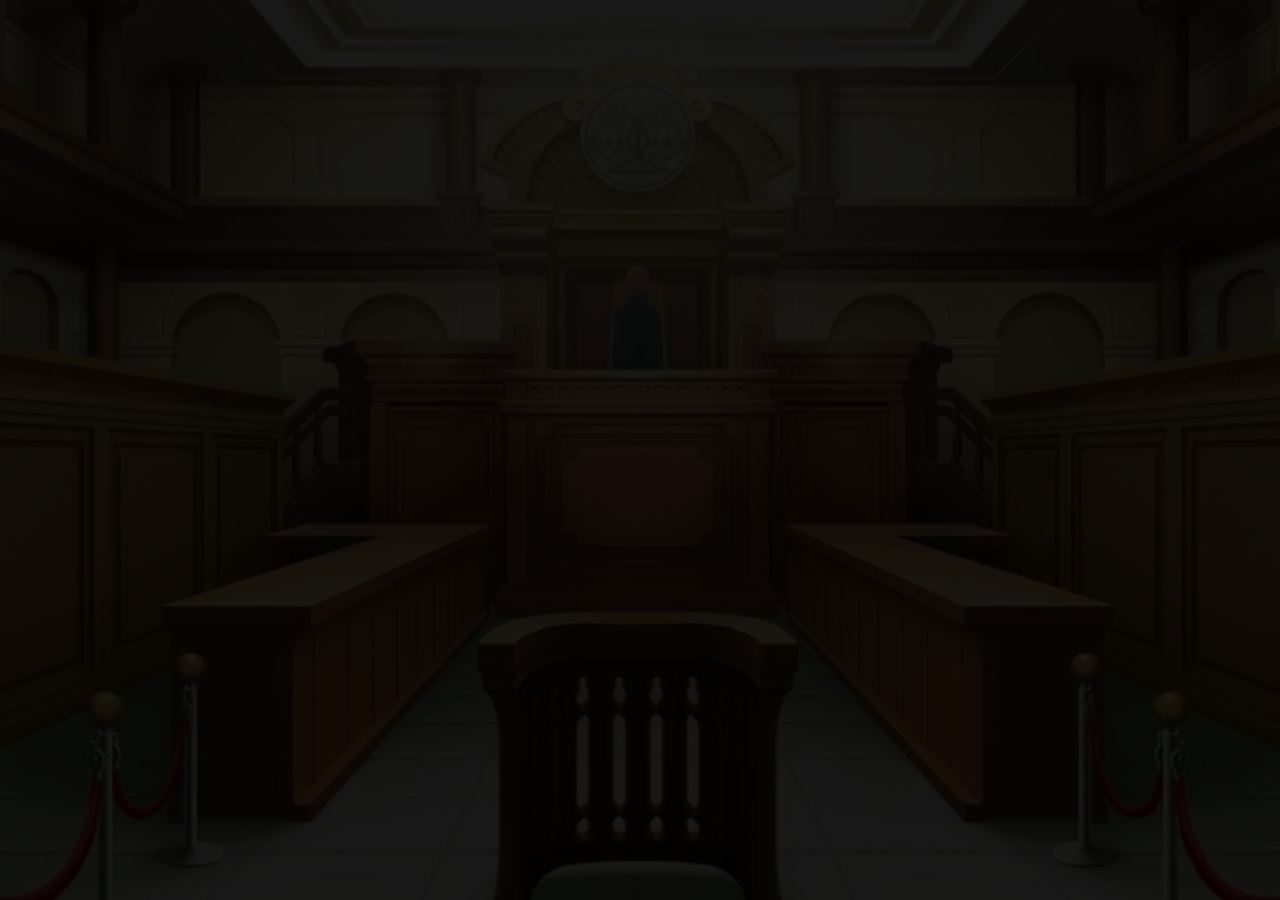
==== commit 31d75d0b: "Update index.html" ====
--- a/index.html
+++ b/index.html
@@ -430,25 +430,6 @@
     .gay-close-btn:active {
       transform: translateY(2px);
       box-shadow: 0 1px 0 rgba(0,0,0,0.4);
-    }
-
-    /* Bouton carré pour couper la musique en bas à droite */
-    .bg-music-toggle {
-      position: fixed;
-      right: 12px;
-      bottom: 12px;
-      width: 18px;
-      height: 18px;
-      border-radius: 2px;
-      border: none;
-      background: #24c924;        /* vert = musique active */
-      box-shadow: 0 2px 4px rgba(0,0,0,0.5);
-      cursor: pointer;
-      z-index: 1002;
-    }
-
-    .bg-music-toggle.muted {
-      background: #c92424;        /* rouge = musique coupée */
     }
 
     /* Responsive */
@@ -547,9 +528,8 @@
     </div>
   </div>
 
-  <!-- Musique de fond + bouton mute -->
-  <audio id="bg-music" src="Phoenix-Wright-Ace-Attorney-OST-Logic-and-Trick.mp3" loop></audio>
-  <button type="button" id="bg-music-toggle" class="bg-music-toggle" aria-label="Couper la musique"></button>
+  <!-- Musique de fond (le bouton et le volume sont ajoutés par musique.js) -->
+  <audio id="musique" src="Phoenix-Wright-Ace-Attorney-OST-Logic-and-Trick.mp3" loop></audio>
 
   <script>
     /* =====================================================
@@ -999,41 +979,7 @@
         }
       });
     })();
-
-    /* Musique de fond : Logic and Trick, en boucle, avec bouton carré mute */
-    (function () {
-      const music = document.getElementById("bg-music");
-      const toggle = document.getElementById("bg-music-toggle");
-      if (!music || !toggle) return;
-
-      music.volume = 0.6;
-      let hasStarted = false;
-
-      function startMusic() {
-        if (hasStarted) return;
-        hasStarted = true;
-        music.play().catch(() => {
-          hasStarted = false; // bloqué : on réessaiera à la prochaine interaction
-        });
-      }
-
-      // Première interaction -> la musique démarre
-      document.addEventListener("click", startMusic);
-      document.addEventListener("keydown", startMusic);
-
-      // Le carré : s'il est cliqué en premier, il lance la musique au lieu de la couper
-      toggle.addEventListener("click", (e) => {
-        e.stopPropagation();
-        if (!hasStarted) {
-          music.muted = false;
-          startMusic();
-        } else {
-          music.muted = !music.muted;
-        }
-        toggle.classList.toggle("muted", music.muted);
-        toggle.setAttribute("aria-label", music.muted ? "Remettre la musique" : "Couper la musique");
-      });
-    })();
   </script>
+  <script src="musique.js"></script>
 </body>
 </html>
